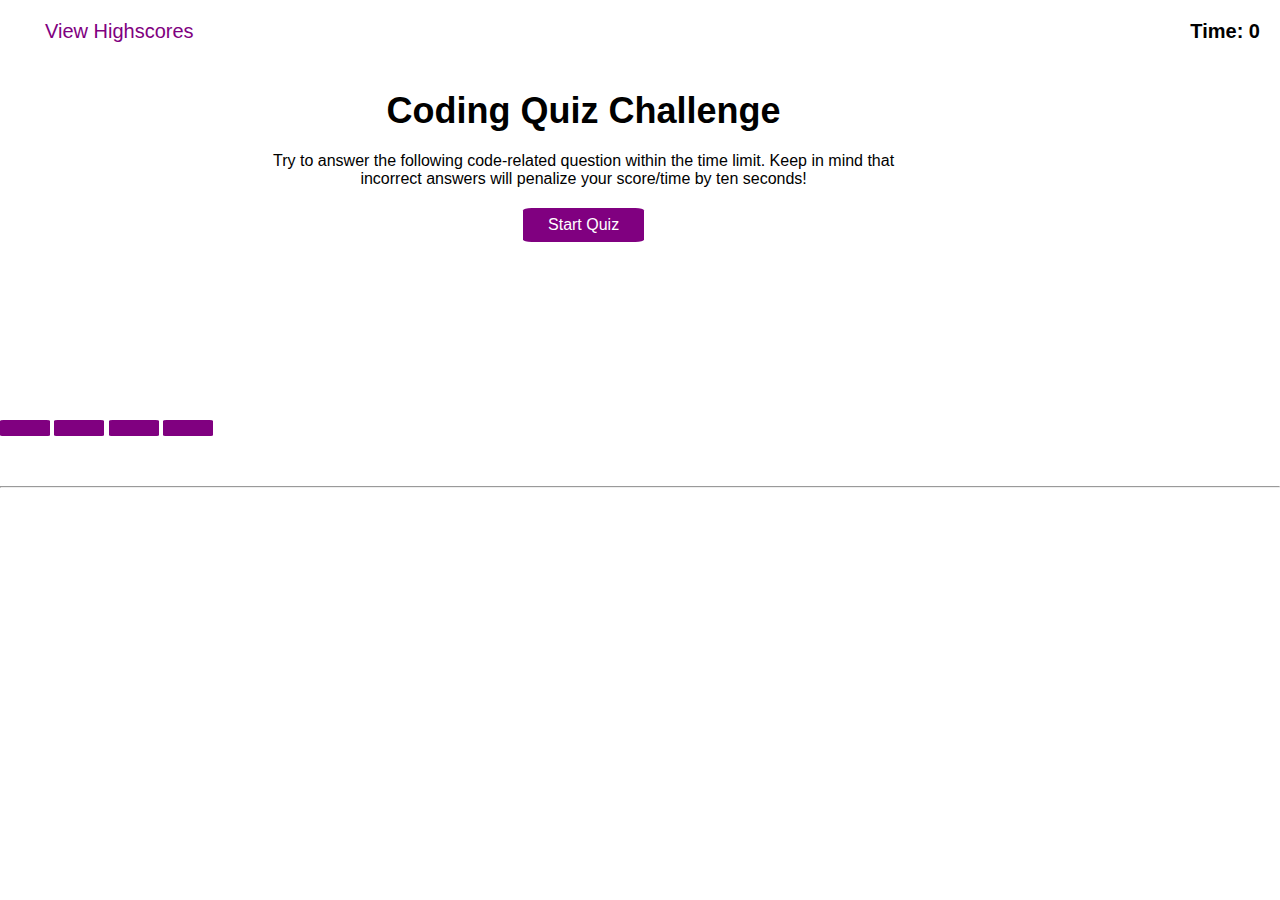
==== index.html @ 8ae619a4 "first commit with starter code that i worked on offline" ====
<!DOCTYPE html>
<html lang="en-us">

<head>
    <meta charset="UTF-8" />
    <link rel="stylesheet" type="text/css" href="./Assets/style.css">
    <title>Coding Quiz</title>
</head>

<body>
    
    <!-- HEADER CONTET -->

    <header>
        <nav>
            <a href="#">View Highscores</a>
        </nav>
        <h1 class="time">Time: 0</h1>
    </header>

    <!-- MAIN CONTANT -->

    <main>
      <section class="container quiz">
          <h2>Coding Quiz Challenge</h2>
          <p>
              Try to answer the following code-related question within the time limit. Keep in mind that incorrect answers will penalize your score/time by ten seconds!
          </p>
          <button class="button">Start Quiz</button>
      </section>

      <p id="question"></p>
 
            <div class="buttons">
                <button id="btn0"><span id="choice0"></span></button>
                <button id="btn1"><span id="choice1"></span></button>
                <button id="btn2"><span id="choice2"></span></button>
                <button id="btn3"><span id="choice3"></span></button>
            </div>
 
            <hr style="margin-top: 50px">

            <footer>
                <p id="result"></p>
            </footer>
        </div>

<!-- Javascript File -->
<script src="./script.js"></script>

</body>
</html>
---- Assets/style.css ----
* {
  box-sizing: border-box;
  padding: 0;
  margin: 0;
  font-family: 'Gill Sans', 'Gill Sans MT', Calibri, 'Trebuchet MS', sans-serif;
}

header {
  padding: 20px;
}

header h1 {
  display: inline-block;
  float: right;
  font-size: 20px;
}

nav {
  margin-right: 20px;
  float: left;
  font-size: 20px;
}

nav a {
  list-style-type: none;
  display: inline-block;
  margin-left: 25px;
  color:purple;
  text-decoration: none;
}

p {
  font-size: 16px;
}

button {
  border: none;
  padding: 8px 25px;
  text-decoration: none;
  display: inline-block;
  font-size: 16px;
  margin-top: 20px;
  color: white;
  background-color: purple;
  border-radius: 7%;
}

button:hover{
  background-color: palevioletred;
}

.container {
  text-align: center;
  width: 700px;
  display: inline-block;
  margin-left: 20px;
}

.quiz {
  margin-bottom: 20px;
  margin-top: 40px;
  padding: 10px;
  height: 300px;
}

.quiz h2 {
  margin-bottom: 20px;
  font-size: 36px;
}

.result {
  color: rgb(82, 82, 82);
  font-size: 12px;
}
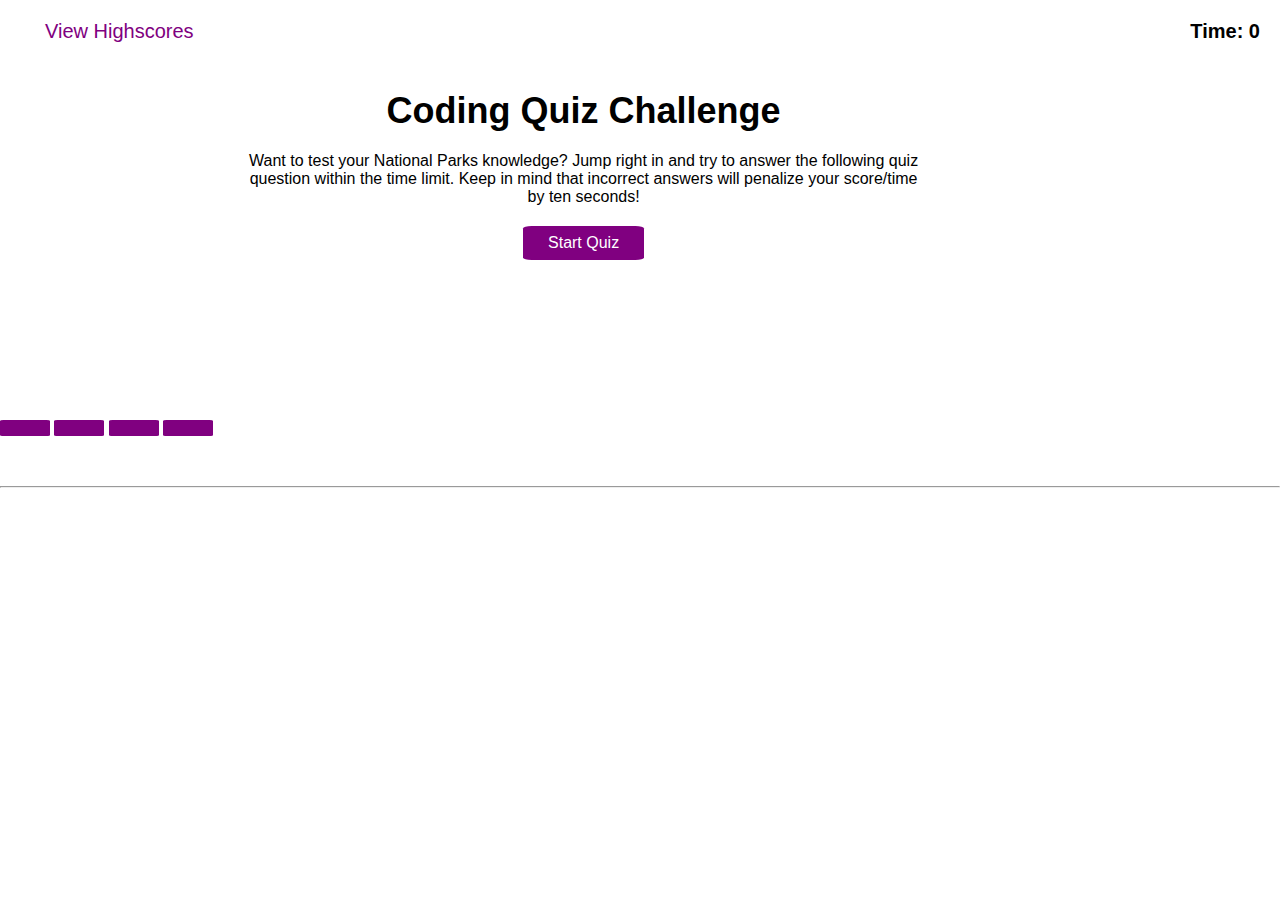
==== commit 95f9bdd2: ""minor changes: made some updates to html, and added to JS"" ====
--- a/index.html
+++ b/index.html
@@ -4,7 +4,7 @@
 <head>
     <meta charset="UTF-8" />
     <link rel="stylesheet" type="text/css" href="./Assets/style.css">
-    <title>Coding Quiz</title>
+    <title>National Parks Quiz</title>
 </head>
 
 <body>
@@ -24,22 +24,24 @@
       <section class="container quiz">
           <h2>Coding Quiz Challenge</h2>
           <p>
-              Try to answer the following code-related question within the time limit. Keep in mind that incorrect answers will penalize your score/time by ten seconds!
+              Want to test your National Parks knowledge? Jump right in and try to answer the following quiz question within the time limit. Keep in mind that incorrect answers will penalize your score/time by ten seconds!
           </p>
-          <button class="button">Start Quiz</button>
+          <button class="button start-button">Start Quiz</button>
       </section>
-
-      <p id="question"></p>
  
-            <div class="buttons">
+            <div id="quizQustion">
+                <p id="questionText"></p>
                 <button id="btn0"><span id="choice0"></span></button>
                 <button id="btn1"><span id="choice1"></span></button>
                 <button id="btn2"><span id="choice2"></span></button>
                 <button id="btn3"><span id="choice3"></span></button>
             </div>
- 
+            <div id="saveScore"></div>
+
+            <div>
+
+            </div>
             <hr style="margin-top: 50px">
-
             <footer>
                 <p id="result"></p>
             </footer>
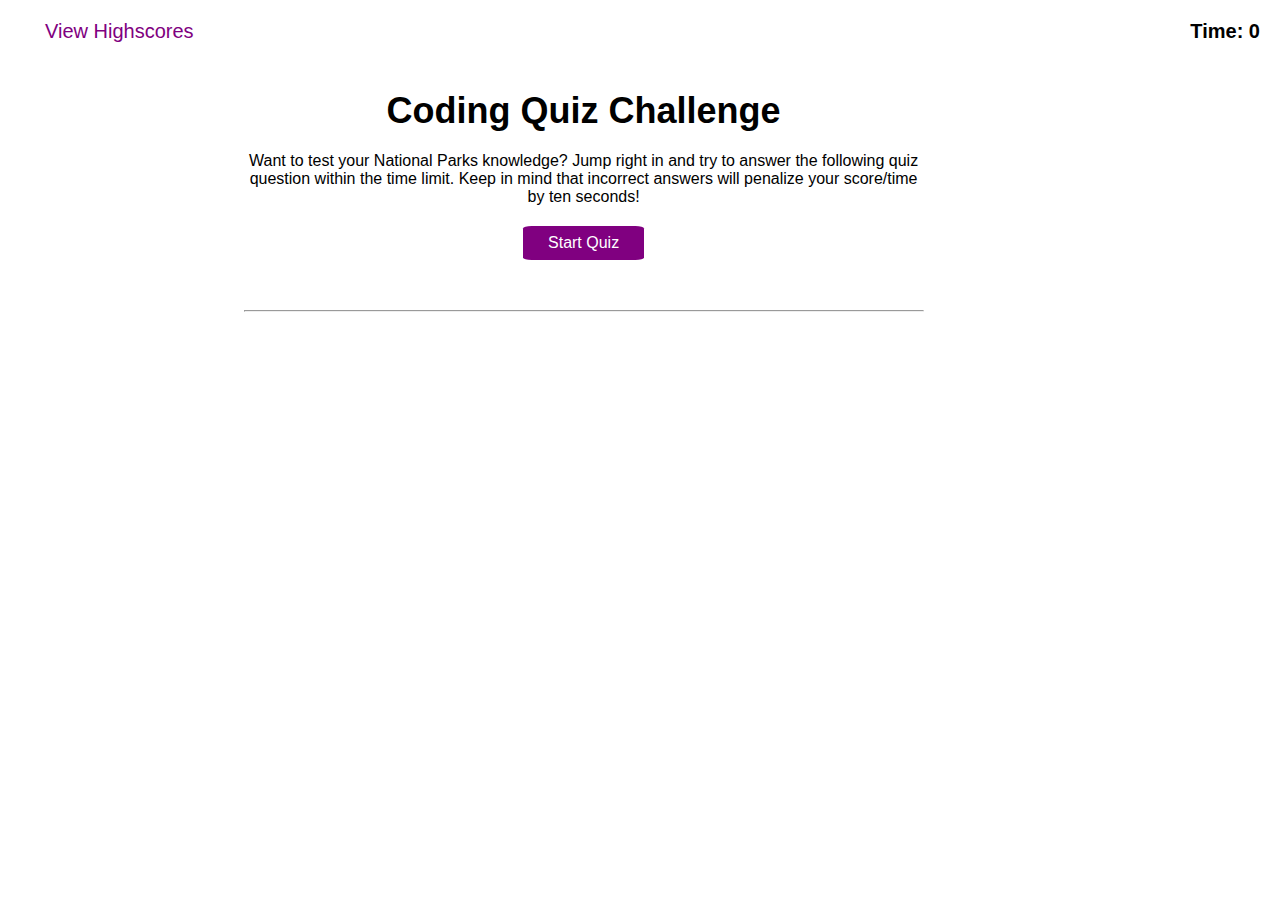
==== commit def7a306: "the whole application up to this point was completed offline due to internet issues; most of the fun" ====
--- a/index.html
+++ b/index.html
@@ -9,46 +9,75 @@
 
 <body>
     
-    <!-- HEADER CONTET -->
+    <!-- HEADER CONTENT/NAV/Timer-->
 
     <header>
         <nav>
-            <a href="#">View Highscores</a>
+            <a href="#" class="anchor">View Highscores</a>
         </nav>
         <h1 class="time">Time: 0</h1>
     </header>
 
     <!-- MAIN CONTANT -->
 
-    <main>
-      <section class="container quiz">
+    <main class="container flex-center flex-column quiz">
+      
+      <!-- Quiz Instructions -->
+      <div class="start-instructions">
           <h2>Coding Quiz Challenge</h2>
           <p>
               Want to test your National Parks knowledge? Jump right in and try to answer the following quiz question within the time limit. Keep in mind that incorrect answers will penalize your score/time by ten seconds!
           </p>
           <button class="button start-button">Start Quiz</button>
-      </section>
- 
-            <div id="quizQustion">
-                <p id="questionText"></p>
-                <button id="btn0"><span id="choice0"></span></button>
-                <button id="btn1"><span id="choice1"></span></button>
-                <button id="btn2"><span id="choice2"></span></button>
-                <button id="btn3"><span id="choice3"></span></button>
+        </div>
+        
+        <!-- Quiz Questions -->
+            <div class="quiz-question">
+                <p class="question-text"></p>
+                <ul>
+                <li><button class="btn1 choice1"></button></li>
+                <li><button class="btn2 choice2"></button></li>
+                <li><button class="btn3 choice3"></button></li>
+                <li><button class="btn4 choice4"></button></li>
+              </ul>
             </div>
-            <div id="saveScore"></div>
 
-            <div>
+        <!-- Game Over -->
+            <div class="save-score">
+              <h2>All Done!</h2>
+              <h3 class="final-score-is"></h3>
+              <br>
+              <p>Save your score to the score board</p>
+                  <ul class="top-scores">
+                    <li class="name" id=""></li>
+                  </ul>
+                  <input placeholder="Your name" class="name-input">
+                  <button class="add-btn">Add your score</button>
+            </div>
 
+        <!-- Highscores -->
+        
+          <div class="high-score-list">
+            <h2>List of High Scores:</h2>
+            <ul class="high-scores">
+                <li class="name" id=""></li>
+            </ul>
+            <div class="col-sm-12 text-center">
+                <button class="go-back">Go Back</button></a>
+                <button class="clear-scores" value="reset-form">Clear High Scores</button>
             </div>
-            <hr style="margin-top: 50px">
-            <footer>
-                <p id="result"></p>
-            </footer>
-        </div>
+          </div>
+
+        <!-- Result Feedback -->
+          <hr style="margin-top: 50px">
+          <footer>
+              <p class="result"></p>
+          </footer>
+      </div>
+  </main>
 
 <!-- Javascript File -->
 <script src="./script.js"></script>
 
 </body>
-</html>
+</html>--- a/Assets/style.css
+++ b/Assets/style.css
@@ -49,6 +49,13 @@
   background-color: palevioletred;
 }
 
+.quiz-question,
+.save-score,
+.high-score-list{
+    max-width: 560px;
+    display: none;
+}
+
 .container {
   text-align: center;
   width: 700px;
@@ -71,4 +78,8 @@
 .result {
   color: rgb(82, 82, 82);
   font-size: 12px;
-}+}
+
+li {
+  list-style-type: none;
+ }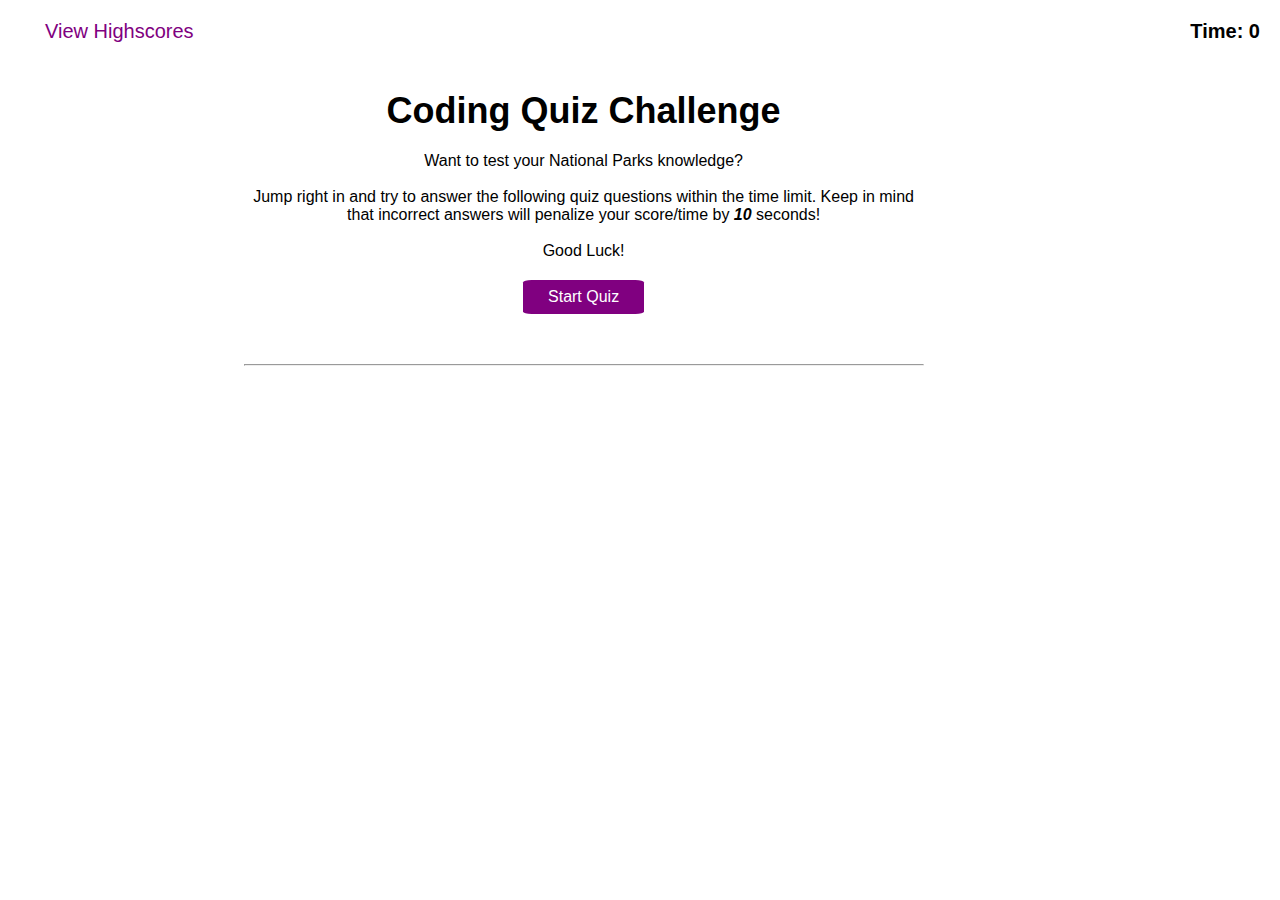
==== commit 1d0e0df3: "updated my comments on the JS fils, improved quiz functionality" ====
--- a/index.html
+++ b/index.html
@@ -26,7 +26,9 @@
       <div class="start-instructions">
           <h2>Coding Quiz Challenge</h2>
           <p>
-              Want to test your National Parks knowledge? Jump right in and try to answer the following quiz question within the time limit. Keep in mind that incorrect answers will penalize your score/time by ten seconds!
+              Want to test your National Parks knowledge? <br><br> 
+              Jump right in and try to answer the following quiz questions within the time limit. Keep in mind that incorrect answers will penalize your score/time by <strong><i>10</i></strong> seconds! <br><br> 
+              Good Luck!
           </p>
           <button class="button start-button">Start Quiz</button>
         </div>
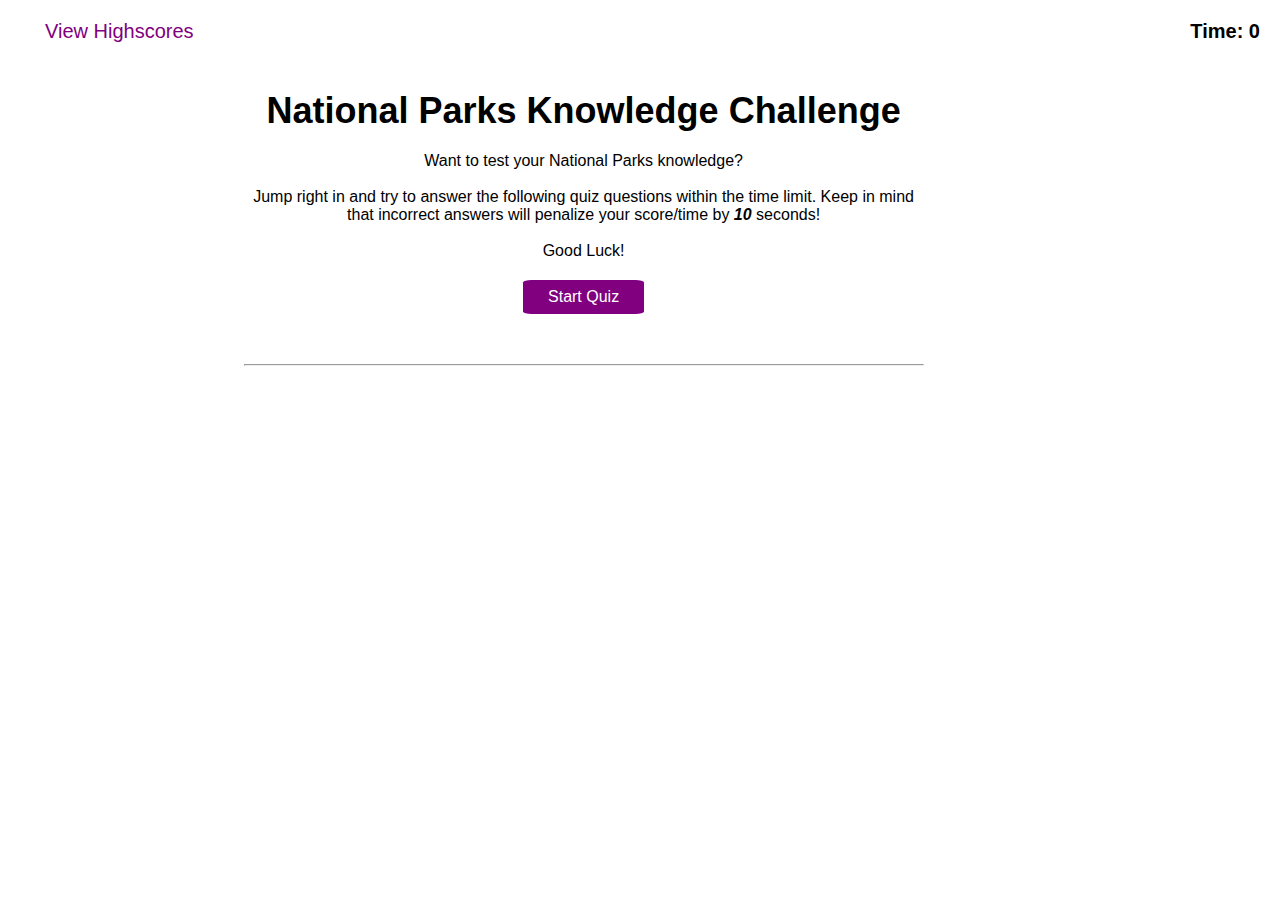
==== commit 5b1373a3: "Update index.html" ====
--- a/index.html
+++ b/index.html
@@ -24,7 +24,7 @@
       
       <!-- Quiz Instructions -->
       <div class="start-instructions">
-          <h2>Coding Quiz Challenge</h2>
+          <h2>National Parks Knowledge Challenge</h2>
           <p>
               Want to test your National Parks knowledge? <br><br> 
               Jump right in and try to answer the following quiz questions within the time limit. Keep in mind that incorrect answers will penalize your score/time by <strong><i>10</i></strong> seconds! <br><br> 
@@ -82,4 +82,4 @@
 <script src="./script.js"></script>
 
 </body>
-</html>+</html>
